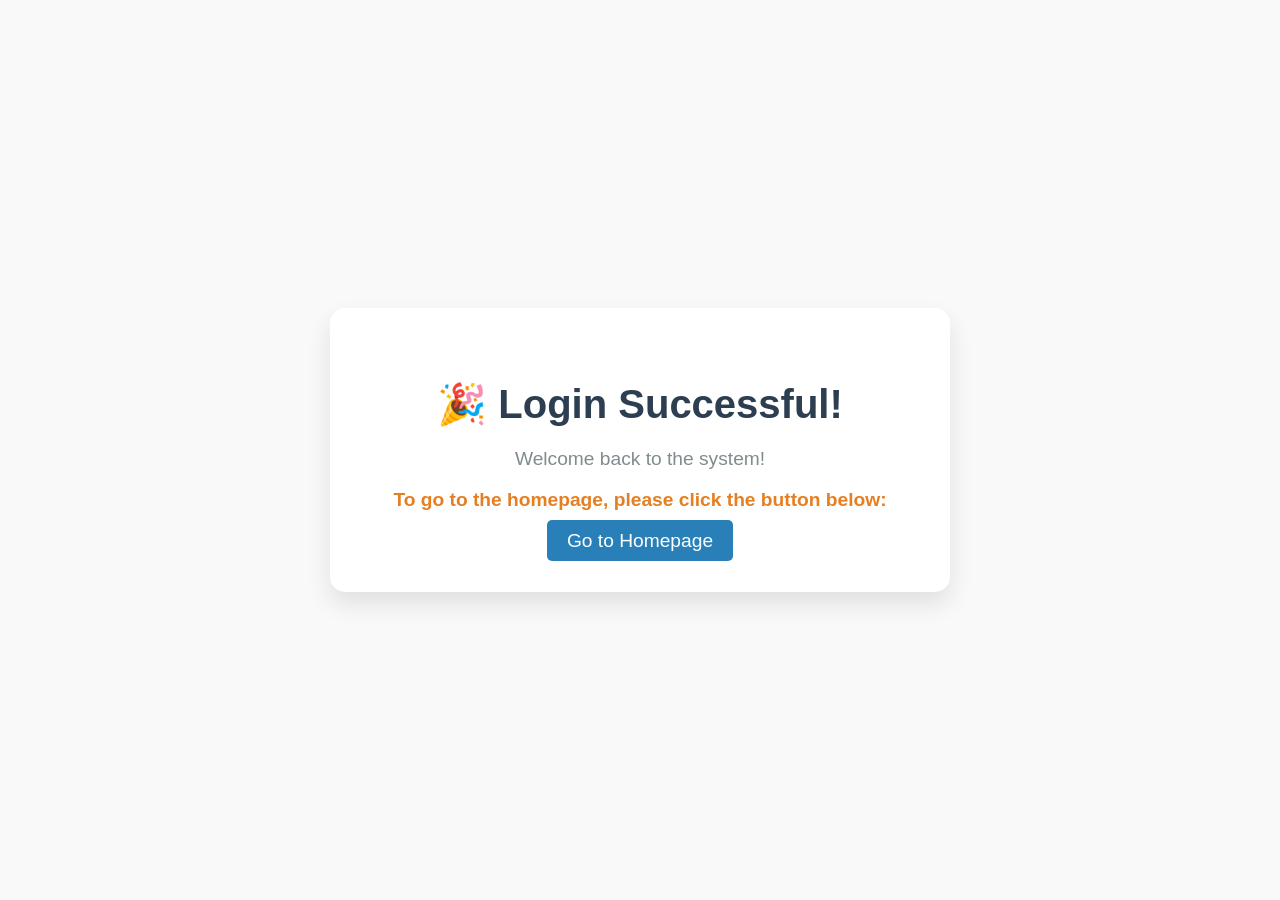
==== cuahangdt/home.html @ ffae38b2 "Initial commit" ====
<!DOCTYPE html>
<html lang="en">
<head>
    <meta charset="UTF-8">
    <title>Home Page</title>
    <meta name="viewport" content="width=device-width, initial-scale=1.0">
    <style>
        body {
            font-family: 'Arial', sans-serif;
            background-color: #f9f9f9;
            margin: 0;
            display: flex;
            justify-content: center;
            align-items: center;
            height: 100vh;
        }

        .home-container {
            background-color: #fff;
            padding: 40px 60px;
            border-radius: 15px;
            box-shadow: 0 12px 24px rgba(0, 0, 0, 0.1);
            text-align: center;
            max-width: 500px;
            width: 100%;
        }

        .home-container h2 {
            color: #2c3e50;
            font-size: 2.5em;
            margin-bottom: 15px;
        }

        .home-container p {
            color: #7f8c8d;
            font-size: 1.2em;
        }

        .home-container .message {
            font-weight: 600;
            color: #e67e22;
        }

        .home-container .redirect {
            margin-top: 20px;
            font-size: 1.1em;
            color: #2980b9;
        }

        .home-container .btn {
            margin-top: 30px;
            padding: 10px 20px;
            font-size: 1.2em;
            background-color: #2980b9;
            color: white;
            border: none;
            border-radius: 5px;
            cursor: pointer;
            text-decoration: none;
        }

        .home-container .btn:hover {
            background-color: #3498db;
        }
    </style>
</head>
<body>
    <div class="home-container">
        <h2>🎉 Login Successful!</h2>
        <p>Welcome back to the system!</p>
        <p class="message">To go to the homepage, please click the button below:</p>
        <a href="index.html" class="btn">Go to Homepage</a>
    </div>
</body>
</html>
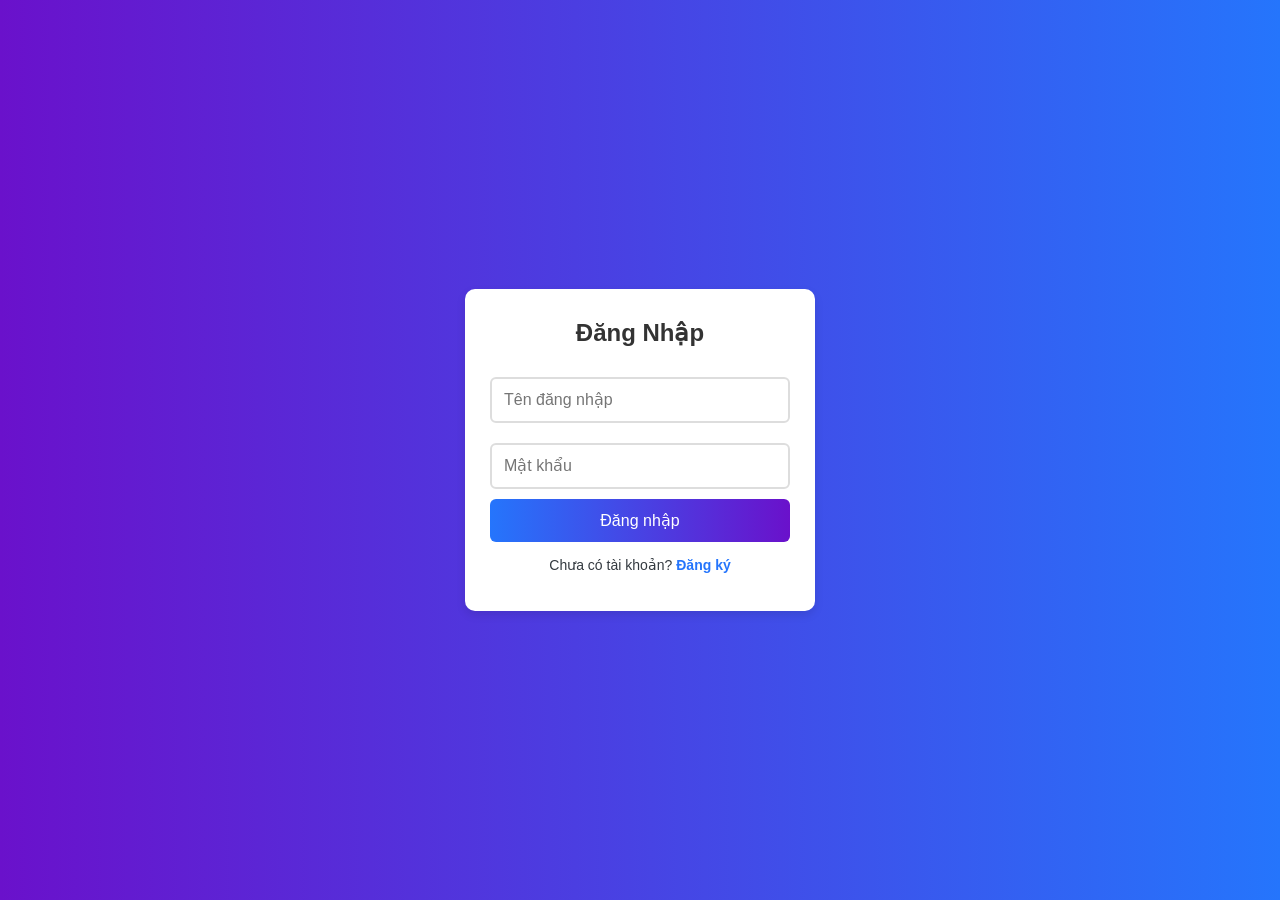
==== commit dbeaf875: "Cập nhật chỉnh sửa mới" ====
--- a/cuahangdt/home.html
+++ b/cuahangdt/home.html
@@ -62,9 +62,21 @@
         .home-container .btn:hover {
             background-color: #3498db;
         }
+        
     </style>
 </head>
 <body>
+    <h2>Welcome, <span id="userDisplay"></span>!</h2>
+
+<script>
+  const user = localStorage.getItem("loggedInUser");
+  if (user) {
+    document.getElementById("userDisplay").textContent = user;
+  } else {
+    // Nếu chưa đăng nhập, quay lại login
+    window.location.href = "login.html";
+  }
+</script>
     <div class="home-container">
         <h2>🎉 Login Successful!</h2>
         <p>Welcome back to the system!</p>
